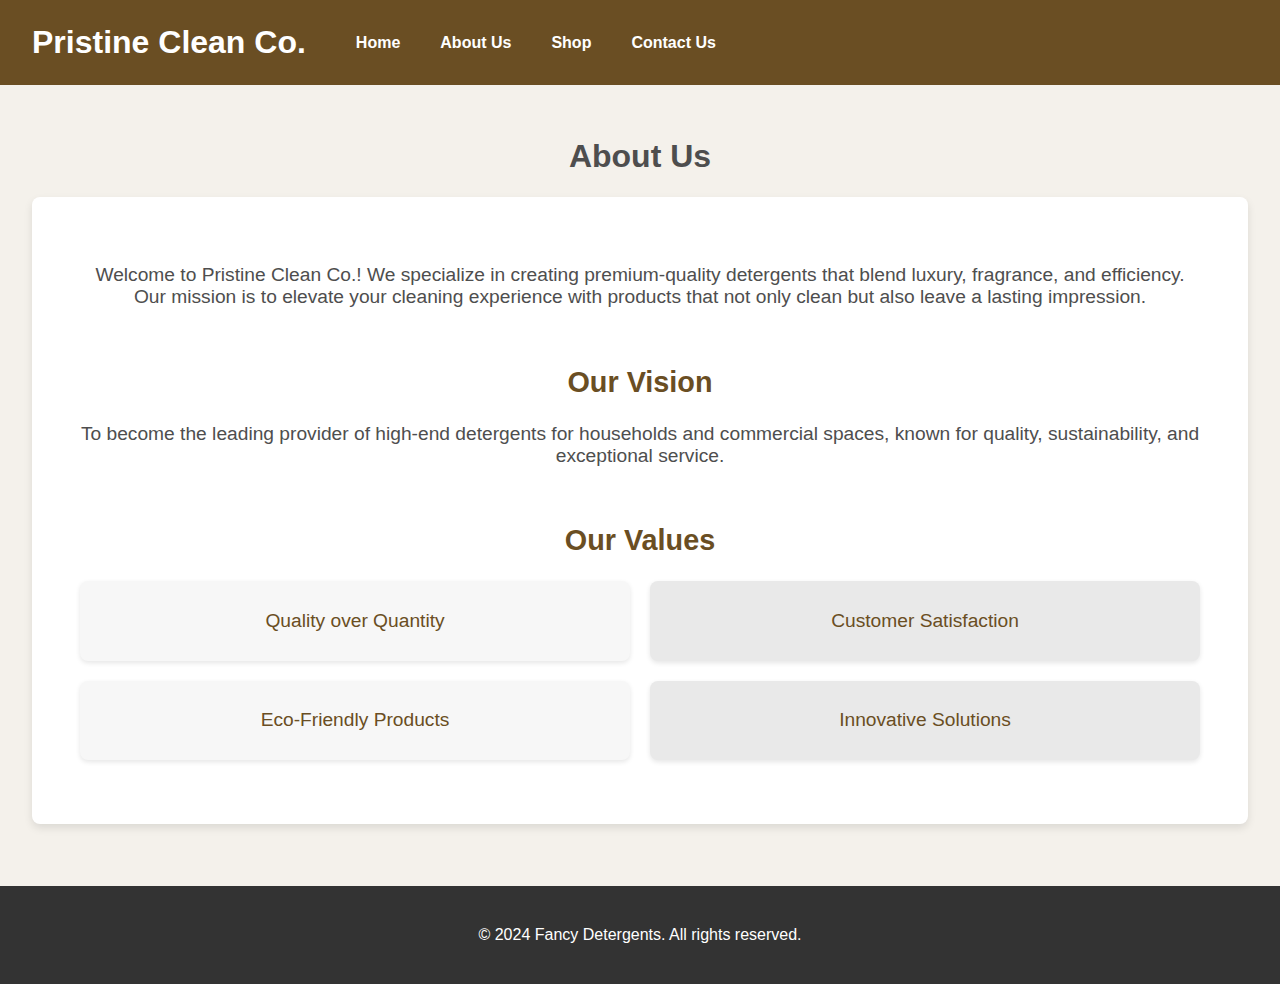
==== about-us.html @ 6a203693 "Add files via upload" ====
<!DOCTYPE html>
<html lang="en">
<head>
    <meta charset="UTF-8">
    <meta name="viewport" content="width=device-width, initial-scale=1.0">
    <title>About Us | Pristine Clean Co.</title>
    <link rel="stylesheet" href="styles.css">
</head>
<body>
    <header>
        <div class="logo">
            <h1>Pristine Clean Co.</h1>
        </div>
        <nav>
            <ul>
                <li><a href="index.html">Home</a></li>
                <li><a href="about-us.html">About Us</a></li>
                <li><a href="household.html">Shop</a></li>
                <li><a href="contact.html">Contact Us</a></li>
            </ul>
        </nav>
    </header>

    <main>
        <h1 class="aboutus">About Us</h1>
        <section class="about-section">
            <p>Welcome to Pristine Clean Co.! We specialize in creating premium-quality detergents that blend luxury, fragrance, and efficiency. Our mission is to elevate your cleaning experience with products that not only clean but also leave a lasting impression.</p>
            <h2>Our Vision</h2>
            <p>To become the leading provider of high-end detergents for households and commercial spaces, known for quality, sustainability, and exceptional service.</p>
            <h2>Our Values</h2>
            <ul>
                <li>Quality over Quantity</li>
                <li>Customer Satisfaction</li>
                <li>Eco-Friendly Products</li>
                <li>Innovative Solutions</li>
            </ul>
        </section>
    </main>

    <footer>
        <p>© 2024 Fancy Detergents. All rights reserved.</p>
    </footer>
</body>
</html>
---- styles.css ----
/* Global Styles */
body {
    font-family: 'Arial', sans-serif;
    margin: 0;
    padding: 0;
    background-color: #f4f1eb; /* Light beige background */
    color: #4e4e4e; /* Darker gray for text */
    box-sizing: border-box;
}

main {
    display: flex;
    flex-direction: column;
    align-items: center;
    padding: 2em;
}

/* Header Styles */
header {
    display: flex;
    justify-content: flex-start;
    align-items: center;
    background-color: #6a4e23; /* Earthy brown color */
    color: white;
    padding: 1.5rem 2rem;
}

header .logo h1 {
    margin: 0;
    font-size: 2em;
    font-weight: bold;
    color: #fff;
}

header .logo {
    margin-right: 30px;
}

header nav ul {
    list-style: none;
    display: flex;
    padding: 0;
    margin: 0;
}

header nav ul li {
    margin: 0 20px;
}

header nav ul li a {
    color: white;
    text-decoration: none;
    font-weight: bold;
}
/* About Us Section */
.about-section {
    padding: 3em;
    text-align: center;
    background-color: #fff; /* Light background for the section */
    border-radius: 8px;
    box-shadow: 0 4px 8px rgba(0, 0, 0, 0.1);
}

/* Contact Section Styling */
.contact-container {
    min-width: 75%;
    display: flex;
    justify-content: space-between;
    align-items: flex-start;
    gap: 50px;
    padding: 60px;
    background-color: #f3f4f6;
    border-radius: 12px;
    box-shadow: 0 8px 24px rgba(0, 0, 0, 0.1);
    max-width: 80vw;
    margin: 20px auto;
}

/* Contact Information Styling */
.contact-info {
    width: 50%;
    font-family: 'Arial', sans-serif;
    color: #333;
}

.contact-info h1 {
    font-size: 3rem;
    font-weight: 700;
    color: #222;
    margin-bottom: 20px;
}

.contact-info p {
    font-size: 1.2rem;
    color: #555;
    line-height: 1.6;
    margin-bottom: 15px;
}

/* Contact Form Styling */
#contact-form {
    width: 55%;
    background-color: #ffffff;
    padding: 40px;
    border-radius: 12px;
    box-shadow: 0 8px 24px rgba(0, 0, 0, 0.05);
    font-family: 'Arial', sans-serif;
}

#contact-form label {
    display: block;
    margin-bottom: 8px;
    font-weight: bold;
    color: #333;
    font-size: 1rem;
}

#contact-form input,
#contact-form textarea {
    width: 100%;
    padding: 14px;
    margin-bottom: 20px;
    border: 1px solid #ddd;
    border-radius: 8px;
    font-size: 1rem;
    background-color: #f9f9f9;
    transition: all 0.3s ease;
}

#contact-form input:focus,
#contact-form textarea:focus {
    border-color: #ff9478;
    background-color: #fff;
    box-shadow: 0 4px 12px rgba(255, 148, 120, 0.2);
    outline: none;
}

#contact-form textarea {
    resize: vertical;
    min-height: 140px;
}

#contact-form button {
    width: 100%;
    padding: 14px;
    background-color: #ff9478;
    color: white;
    border: none;
    border-radius: 8px;
    font-size: 1.2rem;
    font-weight: bold;
    cursor: pointer;
    transition: background-color 0.3s ease, box-shadow 0.3s ease;
    text-transform: uppercase;
}

#contact-form button:hover {
    background-color: #e57a64;
    box-shadow: 0 6px 18px rgba(255, 148, 120, 0.3);
}


/* For Vision and Values Sections */
.about-section h2 {
    font-size: 1.8em;
    color: #6a4e23; /* Earthy brown */
    margin-top: 2em;
}

/* Vision and Values Content Styling */
.about-section p {
    font-size: 1.2em;
    color: #4e4e4e; /* Dark gray text */
    margin-bottom: 1.5em;
}

/* Values List Box */
.about-section ul {
    display: flex;
    flex-wrap: wrap;
    gap: 20px;
    justify-content: center;
    padding: 0;
    list-style: none;
}

.aboutus{
    text-align: center;
}

/* Individual Value Box */
.about-section ul li {
    background-color: #f7f7f7; /* Light neutral background */
    padding: 1.5em;
    border-radius: 8px;
    box-shadow: 0 2px 5px rgba(0, 0, 0, 0.1);
    flex: 1 1 calc(33.333% - 40px); /* Responsive columns */
    text-align: center;
    font-size: 1.2em;
    color: #6a4e23; /* Earthy brown text */
}

.about-section ul li:nth-child(even) {
    background-color: #e9e9e9; /* Slightly darker background for even items */
}

header nav ul li a:hover,
header nav ul li a.active {
    border-bottom: 3px solid #fff; /* Highlight active link */
}

/* Hero Section */
.hero-section {
    text-align: center;
    background-color: #5d6a3c; /* Olive green background */
    color: white;
    padding: 5em 2em;
    border-radius: 8px;
    box-shadow: 0 4px 8px rgba(0, 0, 0, 0.1);
    width: 84vw;
}

.hero-section h1 {
    font-size: 3.5em;
    margin-bottom: 0.5em;
}

.hero-section p {
    font-size: 1.2em;
    margin-bottom: 1.5em;
}

.cta-button {
    display: inline-block;
    background-color: #fff;
    color: #5d6a3c; /* Olive green text */
    padding: 1em 2em;
    border-radius: 5px;
    font-weight: bold;
    text-decoration: none;
    border: 2px solid #5d6a3c;
}

.cta-button:hover {
    background-color: #d3d1b4; /* Light earthy beige */
}

/* Features Section */
.features-section {
    padding: 3em;
    text-align: center;
    background-color: #fff;
    border-radius: 8px;
    box-shadow: 0 4px 8px rgba(0, 0, 0, 0.1);
    width: 82vw;
}

.features {
    display: flex;
    gap: 20px;
    justify-content: center;
    flex-wrap: wrap;
}

.feature {
    flex: 1 1 calc(33.333% - 40px);
    background-color: #f7f7f7; /* Light neutral background */
    padding: 2em;
    border-radius: 8px;
    box-shadow: 0 2px 5px rgba(0, 0, 0, 0.1);
}

.feature h3 {
    font-size: 1.6em;
    color: #6a4e23; /* Dark brown */
}

/* Contact Form */
.contact-container {
    max-width: 600px;
    margin: 50px auto;
    padding: 30px;
    background-color: #fff;
    border-radius: 8px;
    box-shadow: 0 4px 8px rgba(0, 0, 0, 0.1);
}

h1{
    text-align: center;
}

.contact-container h1 {
    text-align: center;
    color: #6a4e23; /* Earthy brown for headers */
}

.contact-container form {
    display: flex;
    flex-direction: column;
    gap: 20px;
}

.contact-container label {
    font-weight: bold;
    color: #5d6a3c;
}

.contact-container input,
.contact-container textarea {
    width: 100%;
    padding: 12px;
    border: 1px solid #ddd;
    border-radius: 4px;
    font-size: 16px;
    background-color: #f7f7f7;
}

.contact-container button {
    background-color: #6a4e23; /* Earthy brown button */
    color: white;
    padding: 12px;
    border: none;
    border-radius: 4px;
    font-size: 18px;
    cursor: pointer;
    transition: background-color 0.3s;
}

.contact-container button:hover {
    background-color: #5d6a3c;
}

/* Footer Styles */
footer {
    background-color: #333;
    color: white;
    text-align: center;
    padding: 1.5em;
    margin-top: 30px;
}

/* General Product Page Styles */
#products {
    justify-content: center;
    margin-top: 30px;
    padding: 20px;
    background-color: #fff;
    border-radius: 8px;
    box-shadow: 0 4px 8px rgba(0, 0, 0, 0.1);
}

#products h2 {
    text-align: center;
    color: #6a4e23; /* Earthy brown */
    font-size: 2em;
    margin-bottom: 20px;
}

/* Product List Layout */
.product-list {
    display: flex;
    flex-wrap: wrap;
    gap: 20px;
    justify-content: center; /* Center products horizontally */
    margin-top: 20px;
}

/* Individual Product Box */
.product {
    background-color: #fff;
    border: 1px solid #ddd;
    border-radius: 8px;
    padding: 20px;
    width: 45%;
    max-width: 320px;
    min-height: 450px;
    text-align: center;
    box-shadow: 0 4px 8px rgba(0, 0, 0, 0.1);
    transition: transform 0.3s ease-in-out;
}

.product:hover {
    transform: scale(1.05);
    box-shadow: 0 4px 12px rgba(0, 0, 0, 0.2);
}

/* Product Title */
.product h3 {
    font-size: 20px;
    color: #6a4e23;
    margin: 10px 0;
    font-weight: bold;
}

/* Price Styling */
.product p {
    font-size: 18px;
    color: #555;
    margin-bottom: 15px;
    font-weight: bold;
}

/* Product Select Box Styling */
.product select {
    font-size: 16px;
    padding: 8px;
    border: 1px solid #ddd;
    border-radius: 5px;
    width: 100%;
    margin-bottom: 15px;
    background-color: #f7f7f7;
    color: #6a4e23;
}

.product button {
    background-color: #6a4e23;
    color: white;
    border: none;
    border-radius: 5px;
    padding: 12px;
    cursor: pointer;
    font-size: 16px;
    width: 100%;
    transition: background-color 0.3s ease;
}

.product button:hover {
    background-color: #5d6a3c;
}

/* Modal Styles for Add to Cart Confirmation */
#contact-modal {
    display: none;
    position: fixed;
    top: 0;
    left: 0;
    width: 100%;
    height: 100%;
    background-color: rgba(0, 0, 0, 0.5);
    justify-content: center;
    align-items: center;
    z-index: 1000;
}

#modal-content {
    background-color: white;
    padding: 20px;
    border-radius: 8px;
    width: 300px;
    text-align: center;
}

/* Product Image Styling */
.product-image {
    max-height: 200px;
    width: auto;
    margin-bottom: 15px;
}

/* Media Queries for Mobile Devices */
@media (max-width: 768px) {
    .product-list {
        flex-direction: column;
        align-items: center;
    }

    .product {
        width: 90%;
        max-width: none;
        margin-bottom: 30px;
    }

    #products h2 {
        font-size: 1.8em;
    }
}

/* Cart Section */
#cart {
    background-color: #fff;
    padding: 2em;
    border-radius: 8px;
    box-shadow: 0 4px 8px rgba(0, 0, 0, 0.1);
    text-align: center;
    max-width: 800px;
    margin: 50px auto;
}

/* Cart Title */
#cart h2 {
    font-size: 2em;
    color: #6a4e23; /* Earthy brown */
    margin-bottom: 1.5em;
}

/* Cart Items List */
#cart-items {
    list-style: none;
    padding: 0;
    margin: 0;
    max-height: 300px;
    overflow-y: auto; /* Scrollable list if items exceed max height */
}

#cart-items li {
    background-color: #f7f7f7;
    padding: 1em;
    margin: 10px 0;
    border-radius: 8px;
    box-shadow: 0 2px 5px rgba(0, 0, 0, 0.1);
    display: flex;
    justify-content: space-between;
    align-items: center;
    font-size: 1.2em;
    color: #4e4e4e;
}

/* Cart Item Name */
#cart-items li .item-name {
    font-weight: bold;
    color: #6a4e23; /* Earthy brown */
}

/* Cart Item Quantity */
#cart-items li .item-quantity {
    color: #777; /* Lighter gray for quantity */
}

/* Cart Item Price */
#cart-items li .item-price {
    color: #5d6a3c; /* Olive green */
}

/* Submit Cart Button */
#submit-cart {
    background-color: #6a4e23; /* Earthy brown */
    color: white;
    font-size: 1.2em;
    padding: 1em 2em;
    border: none;
    border-radius: 5px;
    cursor: pointer;
    width: 100%;
    max-width: 200px;
    margin-top: 20px;
    transition: background-color 0.3s ease;
}

#submit-cart:hover {
    background-color: #5d6a3c; /* Olive green */
}

#submit-cart:disabled {
    background-color: #d3d1b4; /* Disabled button color */
    cursor: not-allowed;
}

/* Responsive Design for Mobile */
@media (max-width: 768px) {
    #cart {
        padding: 1.5em;
    }

    #cart h2 {
        font-size: 1.8em;
    }

    #cart-items li {
        font-size: 1em;
    }

    #submit-cart {
        font-size: 1.1em;
        padding: 0.8em 1.5em;
    }
}

/* Desktop and large screens (default styles) */
body {
    font-size: 16px;
    margin: 0;
}

/* Medium-sized tablets and smaller desktops */
@media (max-width: 1024px) {
    body {
        font-size: 15px;
    }

    .features-section, .about-section, #cart {
        padding: 2em;
        box-shadow: none;
        width: 85vw;
    }

    .product {
        width: 100%; /* Make products full-width on smaller screens */
    }
}

/* Mobile phones in portrait mode */
@media (max-width: 768px) {
    body {
        font-size: 14px;
    }

    header nav ul {
        flex-direction: column; /* Stack nav links vertically */
        align-items: flex-start;
    }

    .features {
        flex-direction: column; /* Stack features vertically */
    }

    .feature {
        width: 100%; /* Make each feature take up full width */
    }

    #cart {
        width: 90%;
        margin: 0 auto; /* Center the cart */
    }
}

/* Mobile Portrait Mode (Vertical) */
@media (max-width: 768px) {
    .feature {
        width: 75vw;
        flex: none;
        margin: 0 auto 20px;
    }
}
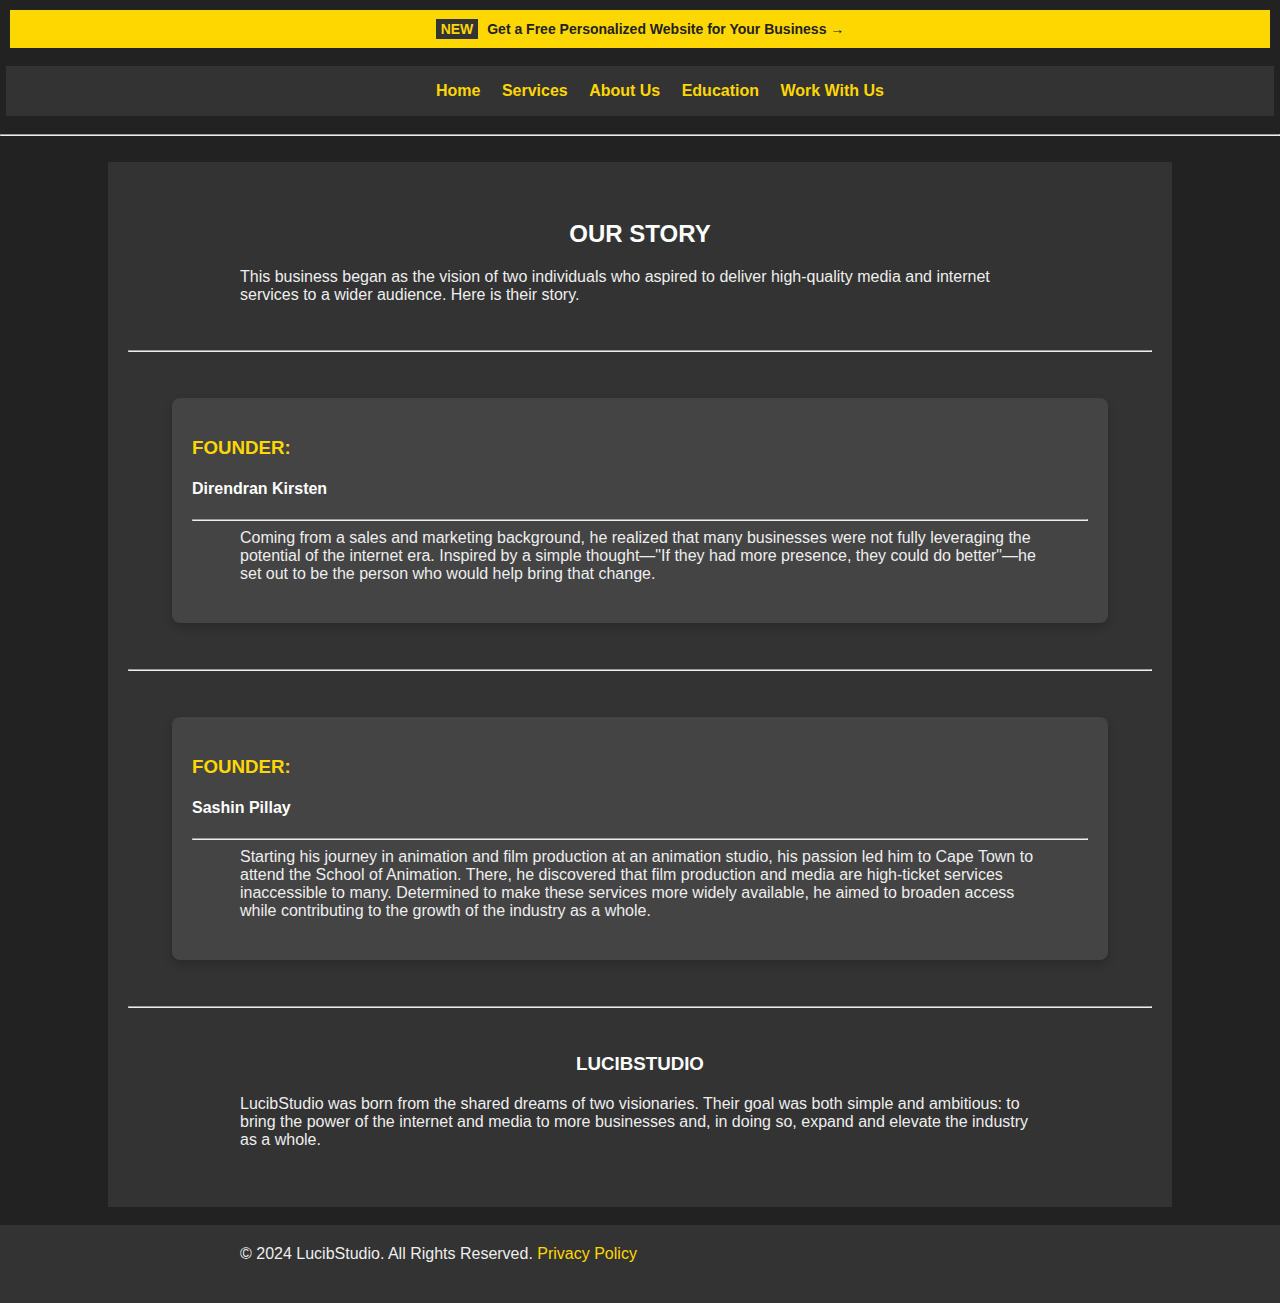
==== commit 7e9d3ecf: "Add files via upload" ====
--- a/about-us.html
+++ b/about-us.html
@@ -3,43 +3,71 @@
 <head>
     <meta charset="UTF-8">
     <meta name="viewport" content="width=device-width, initial-scale=1.0">
-    <title>About Us | Pristine Clean Co.</title>
-    <link rel="stylesheet" href="styles.css">
+    <link rel="stylesheet" href="about-us.css">
+    <title>LucibStudio.com</title>
 </head>
 <body>
-    <header>
-        <div class="logo">
-            <h1>Pristine Clean Co.</h1>
-        </div>
-        <nav>
-            <ul>
-                <li><a href="index.html">Home</a></li>
-                <li><a href="about-us.html">About Us</a></li>
-                <li><a href="household.html">Shop</a></li>
-                <li><a href="contact.html">Contact Us</a></li>
-            </ul>
-        </nav>
-    </header>
-
-    <main>
-        <h1 class="aboutus">About Us</h1>
-        <section class="about-section">
-            <p>Welcome to Pristine Clean Co.! We specialize in creating premium-quality detergents that blend luxury, fragrance, and efficiency. Our mission is to elevate your cleaning experience with products that not only clean but also leave a lasting impression.</p>
-            <h2>Our Vision</h2>
-            <p>To become the leading provider of high-end detergents for households and commercial spaces, known for quality, sustainability, and exceptional service.</p>
-            <h2>Our Values</h2>
-            <ul>
-                <li>Quality over Quantity</li>
-                <li>Customer Satisfaction</li>
-                <li>Eco-Friendly Products</li>
-                <li>Innovative Solutions</li>
-            </ul>
+    <div>
+        <header class="mobile-header">
+            <div class="top-banner">
+                <a href="#" class="top-banner-link">
+                    <span class="new">NEW</span>
+                    <span class="main-text">Get a Free Personalized Website for Your Business</span>
+                    <span class="arrow">&rarr;</span>
+                </a>
+            </div>
+            <br>
+    
+            <div class="mobile-nav">
+                <ul class="mobile-menu">
+                    <li><a href="index.html"><strong>Home</strong></a></li>
+                    <li><a href="services.html"><strong>Services</strong></a></li>
+                    <li><a href="about-us.html"><strong>About Us</strong></a></li>
+                    <li><a href="education.html"><strong>Education</strong></a></li>
+                    <li><a href="work-with-us.html"><strong>Work With Us</strong></a></li>
+                
+                </ul>
+    
+            </div>    
+        </header>       
+        <hr>
+        <br>
+        <div class="pagestuff">
+            <br>
+<h2>Our Story</h2>
+<p class="p">This business began as the vision of two individuals who aspired to deliver high-quality media and internet services to a wider audience. Here is their story.</p>
+<br>
+<hr>
+<br>
+        <section class="dk">
+            <h3 class="inline-title">Founder:</h3>
+            <h4 class="inline-name">Direndran Kirsten</h4>
+            <hr>
+<P>Coming from a sales and marketing background, he realized that many businesses were not fully leveraging the potential of the internet era. Inspired by a simple thought—"If they had more presence, they could do better"—he set out to be the person who would help bring that change.</P>
         </section>
-    </main>
-
-    <footer>
-        <p>© 2024 Fancy Detergents. All rights reserved.</p>
-    </footer>
-</body>
-</html>
-
+    
+        <br>
+        <hr>
+        <br>
+        <section class="sashin">
+            <h3 class="inline-title">Founder:</h3>
+            <h4 class="inline-name">Sashin Pillay</h4>
+            <hr>
+<p>
+    Starting his journey in animation and film production at an animation studio, his passion led him to Cape Town to attend the School of Animation. There, he discovered that film production and media are high-ticket services inaccessible to many. Determined to make these services more widely available, he aimed to broaden access while contributing to the growth of the industry as a whole.</p>
+</section>
+<br>
+<hr>
+<br>
+<h3>LucibStudio</h3>
+<p class="P">
+    LucibStudio was born from the shared dreams of two visionaries. Their goal was both simple and ambitious: to bring the power of the internet and media to more businesses and, in doing so, expand and elevate the industry as a whole.</p>
+<br>
+</div>
+<br>
+    
+<footer>
+    <p>&copy; 2024 LucibStudio. All Rights Reserved. <a href="privacy-policy.html">Privacy Policy</a></p>
+</footer>
+    </body>
+    </html>--- a/about-us.css
+++ b/about-us.css
@@ -0,0 +1,221 @@
+/* Base Styles */
+body {
+    font-family: Arial, sans-serif;
+    margin: 0;
+    padding: 0;
+    background-color: #222;
+    color: #ddd;
+}
+
+header {
+    background-color: #222;
+    color: #fff;
+    padding: 10px;
+}
+
+
+/* Top Banner */
+.top-banner {
+    text-align: center;
+    background-color: #FFD700;
+    padding: 10px 15px;
+    color: #222;
+}
+
+.top-banner-link {
+    text-decoration: none;
+    color: #222;
+    font-size: 14px;
+    font-weight: bold;
+}
+
+
+
+.new {
+    background: #333;
+    color: #FFD700;
+    padding: 2px 5px;
+    margin-right: 5px;
+}
+
+
+
+/* Navigation */
+
+
+
+
+.mobile-nav {
+    height: 30px;
+    margin: 0,0,0,0;
+    background-color: #333;
+    padding: 10px 0;
+    display: flex;
+    justify-self: center;
+    justify-content: center;
+    width: 99vw;
+}
+.mobile-menu{
+    align-self: center;
+    list-style: none;
+    width: 35vw;
+    display: flex;
+    justify-content: space-between;
+}
+
+
+
+
+.content h1{
+    font-size: 3rem;
+}
+
+.mobile-menu li {
+    margin: 10px 0;
+}
+
+.mobile-menu a {
+    color: #FFD700;
+    text-decoration: none;
+}
+
+/* Content Section */
+h2, h3 {
+    color: #FFF;
+    text-transform: uppercase;
+    margin-bottom: 20px;
+    text-align: center;
+}
+
+p {
+    color: #EEE;
+    font-size: 1rem;
+    margin: 0 auto 20px;
+    max-width: 800px;
+    text-align: left;
+}
+
+/* Specific Section Styling */
+.dk, .sashin {
+
+    color: #FFF;
+    padding: 20px;
+    margin: 20px auto;
+    background-color: #444;
+    border-radius: 8px;
+    box-shadow: 0 4px 10px rgba(0, 0, 0, 0.2);
+    width: 70vw;
+}
+
+.dk h3, .sashin h3 {
+    text-align: left;
+    margin-bottom: 10px;
+    color: #FFD700;
+}
+
+.pagestuff {
+
+    color: #FFF;
+    background-color: #333;
+    justify-self: center;
+    padding: 20px;
+    width: 80vw;
+    margin: 0 auto;
+}
+
+/* Footer Styles */
+footer {
+    background-color: #333;
+    color: #FFF;
+    padding: 20px;
+    text-align: center;
+}
+
+footer a {
+    font-size: 1rem;
+    color: #FFD700;
+    text-decoration: none;
+    transition: color 0.3s;
+}
+
+footer a:hover {
+    color: #FFA500;
+}
+/* For screens smaller than or equal to 500px */
+@media (max-width: 500px) {
+
+    /* Base Styles */
+    body {
+        font-family: Arial, sans-serif;
+        margin: 0;
+        padding: 0;
+        background-color: #222;
+        color: #ddd;
+    }
+
+    header {
+        background-color: #333;
+        color: #fff;
+        padding: 10px;
+    }
+
+    /* Top Banner */
+    .top-banner {
+        text-align: center;
+        background-color: #FFD700;
+        padding: 10px 15px;
+        color: #222;
+    }
+
+    .top-banner-link {
+        text-decoration: none;
+        color: #222;
+        font-size: 14px;
+        font-weight: bold;
+    }
+
+    .new {
+        background: #333;
+        color: #FFD700;
+        padding: 2px 5px;
+        margin-right: 5px;
+    }
+
+    /* Navigation */
+    .mobile-nav {
+        color: #ccc;
+        background-color: #222;
+        height: 150px;
+    }
+
+    /* Hide the menu by default (on mobile) */
+    .mobile-menu {
+        display: block;
+        justify-self: center;
+        width: 75vw;
+        padding: 0;
+        justify-content: space-between;
+        list-style: none;
+        text-align: center;
+
+    }
+
+    /* Make the mobile menu visible when it has the 'open' class */
+  
+
+    /* Menu items */
+    .mobile-menu li {
+        margin: 10px 0;
+    }
+
+    .mobile-menu a {
+        color: #FFD700;
+        text-decoration: none;
+        font-size: 18px;
+    }
+
+    .p{
+        text-align: center;
+    }
+    
+}
